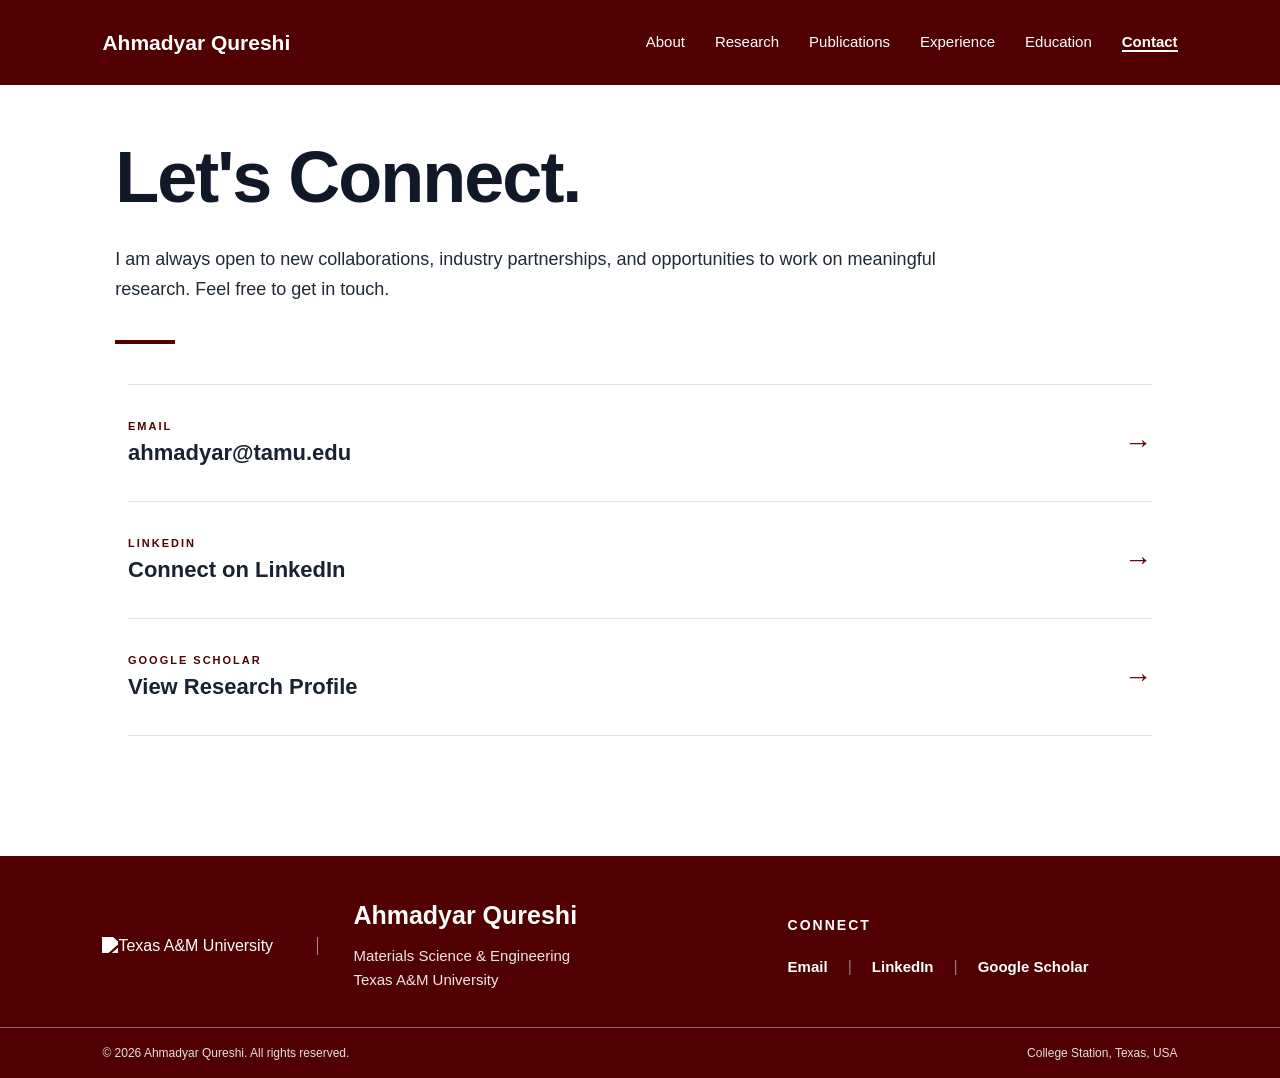
==== contact.html @ 93cbf37c "Initial portfolio website" ====
<!DOCTYPE html>
<html lang="en">

<head>
    <meta charset="UTF-8">
    <meta name="viewport" content="width=device-width, initial-scale=1.0">

    <title>Contact | Ahmadyar Qureshi</title>

    <link rel="stylesheet" href="style.css">
</head>

<body>

    <nav>
        <div class="logo">
            <a href="index.html">Ahmadyar Qureshi</a>
        </div>

        <div class="nav-links">
            <a href="index.html#about">About</a>
            <a href="research.html">Research</a>
            <a href="publications.html">Publications</a>
            <a href="experience.html">Experience</a>
            <a href="education.html">Education</a>
            <a href="contact.html" class="active">Contact</a>
        </div>
        <button class="menu-toggle" onclick="toggleMenu()" aria-label="Open navigation menu">
    ☰
</button>
    </nav>


<section class="page-header contact-header">
        

        <h1>Let's Connect.</h1>

        <p>
             I am always open to new collaborations, industry partnerships,
    and opportunities to work on meaningful research.
    Feel free to get in touch.
        </p>

    </section>
<!-- Contact -->
<section class="contact-section">

    <div class="contact-links">

        <a href="mailto:ahmadyar@tamu.edu" class="contact-item">
            <div>
                <span>EMAIL</span>
                <h2>ahmadyar@tamu.edu</h2>
            </div>
            <div class="contact-arrow">→</div>
        </a>

        <a href="https://www.linkedin.com/in/ahmadyar-qureshi/"
           target="_blank"
           rel="noopener noreferrer"
           class="contact-item">
            <div>
                <span>LINKEDIN</span>
                <h2>Connect on LinkedIn</h2>
            </div>
            <div class="contact-arrow">→</div>
        </a>

        <a href="https://scholar.google.com/citations?user=AeHmugYAAAAJ&hl=en"
           target="_blank"
           rel="noopener noreferrer"
           class="contact-item">
            <div>
                <span>GOOGLE SCHOLAR</span>
                <h2>View Research Profile</h2>
            </div>
            <div class="contact-arrow">→</div>
        </a>

    </div>

</section>
<!-- Footer -->
<footer class="footer">

    <div class="footer-main">

        <div class="footer-brand">

            <div class="footer-logo">
                <img src="images/tamu-logo.png" alt="Texas A&M University">
            </div>

            <div class="footer-brand-text">
                <h3>Ahmadyar Qureshi</h3>
                <p>Materials Science & Engineering</p>
                <p>Texas A&M University</p>
            </div>

        </div>

        <div class="footer-connect">

            <p class="footer-title">CONNECT</p>

            <div class="footer-links">

                <a href="mailto:ahmadyar@tamu.edu">
                    Email
                </a>

                <span>|</span>

                <a href="https://www.linkedin.com/in/ahmadyar-qureshi/"
                   target="_blank"
                   rel="noopener noreferrer">
                    LinkedIn
                </a>

                <span>|</span>

                <a href="https://scholar.google.com/citations?user=AeHmugYAAAAJ&hl=en"
                   target="_blank"
                   rel="noopener noreferrer">
                    Google Scholar
                </a>

            </div>

        </div>

    </div>

    <div class="footer-bottom">

        <p>© 2026 Ahmadyar Qureshi. All rights reserved.</p>

        <p>College Station, Texas, USA</p>

    </div>

</footer>

<script>
    function toggleMenu() {
        document.querySelector('.nav-links').classList.toggle('open');
    }
</script>
<button id="backToTop" aria-label="Back to top">↑</button>
<script>
const backToTop = document.getElementById("backToTop");

window.addEventListener("scroll", function () {
    if (window.scrollY > 400) {
        backToTop.classList.add("show");
    } else {
        backToTop.classList.remove("show");
    }
});

backToTop.addEventListener("click", function () {
    window.scrollTo({
        top: 0,
        behavior: "smooth"
    });
});
</script>
</body>
</html>
---- style.css ----
/* ---------- Basic Setup ---------- */

* {
    margin: 0;
    padding: 0;
    box-sizing: border-box;
}

html {
    scroll-behavior: smooth;
}

body {
    font-family: Arial, Helvetica, sans-serif;
    background: #f7f8fa;
    color: #182230;
}


/* ---------- Navigation ---------- */

nav {
    height: 85px;
    display: flex;
    align-items: center;
    justify-content: space-between;
    padding: 0 8%;
    background: #500000;
    color: white;
    border-bottom: 1px solid #e5e7eb;
}

.logo {
    font-size: 21px;
    font-weight: 700;
    color: #500000;
}

.nav-links {
    display: flex;
    gap: 30px;
}

.nav-links a {
    text-decoration: none;
    color: #374151;
    font-size: 15px;
    font-weight: 500;
    transition: 0.2s;
}

.nav-links a:hover {
    color: #500000;
}
.nav-links a.active {
    color: #500000;
    font-weight: 700;
}

/* ---------- Hero Section ---------- */

.hero {
    min-height: calc(100vh - 85px);
    display: flex;
    align-items: center;
    justify-content: space-between;
    padding: 70px 10%;
    gap: 80px;

    background:
        radial-gradient(
            circle at 78% 45%,
            rgba(80, 0, 0, 0.055) 0%,
            rgba(80, 0, 0, 0.02) 25%,
            transparent 52%
        ),
        #f6f7f9;
}
.hero-text {
    max-width: 650px;
    padding-left: 0;
}

.hero-text > * {
    margin-left: 0;
}
.intro {
    color: #500000;
    font-size: 14px;
    font-weight: 700;
    letter-spacing: 3px;
    margin-bottom: 15px;
}

.hero h1 {
    font-size: 72px;
    line-height: 0.95;
    letter-spacing: -3px;
    margin-bottom: 28px;
    color: #111827;
    transform: translateX(-6px);
}

.hero h2 {
    font-size: 22px;
    line-height: 1.4;
    font-weight: 600;
    margin-bottom: 20px;
}

.university {
    font-size: 18px;
    color: #500000;
    font-weight: 600;
    margin-bottom: 30px;
}

.fields {
    font-size: 15px;
    font-weight: 600;
    margin-bottom: 22px;
    color: #374151;
}

.description {
    max-width: 590px;
    font-size: 17px;
    line-height: 1.8;
    color: #1f2937;
}


/* ---------- Buttons ---------- */

.buttons {
    display: flex;
    gap: 15px;
    margin-top: 35px;
}

.buttons a {
    text-decoration: none;
    padding: 14px 24px;
    border-radius: 5px;
    font-size: 15px;
    font-weight: 600;
}

.primary-button {
    background: #500000;
    color: white;
    border: 2px solid #500000;
}

.primary-button:hover {
    background: #730000;
    border-color: #730000;
}

.secondary-button {
    color: #500000;
    border: 2px solid #500000;
}

.secondary-button:hover {
    background: #500000;
    color: white;
}


/* ---------- Profile Image ---------- */

.hero-image {
    flex-shrink: 0;
}

.hero-image img {
    width: 390px;
    height: 500px;
    object-fit: cover;
    object-position: center top;
    border-radius: 8px;
    box-shadow: 0 20px 50px rgba(0, 0, 0, 0.15);
}
/* ---------- About Section ---------- */

.about {
    background: white;
    padding: 55px 10%;
}
.about-statement {
    position: relative;
    padding-left: 28px;
}

.about-statement::before {
    content: "";
    position: absolute;
    left: 0;
    top: 6px;
    width: 4px;
    height: 120px;
    background: #500000;
}
.section-heading {
    max-width: 750px;
    margin-bottom: 35px;
}

.section-label {
    color: #500000;
    font-size: 13px;
    font-weight: 700;
    letter-spacing: 3px;
    margin-bottom: 15px;
}

.section-heading h2 {
    font-size: 38px;
    line-height: 1.2;
    color: #111827;
}

.about-content {
    display: grid;
    grid-template-columns: 1.5fr 1fr;
    gap: 100px;
}

.about-main p {
    font-size: 18px;
    line-height: 1.8;
    color: #1f2937;
    margin-bottom: 22px;
}

.about-details {
    border-left: 2px solid #e5e7eb;
    padding-left: 40px;
}

.detail {
    margin-bottom: 30px;
}

.detail span {
    display: block;
    color: #500000;
    font-size: 11px;
    font-weight: 700;
    letter-spacing: 2px;
    margin-bottom: 7px;
}

.detail p {
    font-size: 16px;
    font-weight: 600;
    color: #263244;
    
}
/* ===== INDUSTRIAL RESEARCH FEATURE ===== */

.industry-feature {
    min-height: 620px;
    background-image: url("images/industrial-research.jpeg");
    background-size: cover;
    background-position: center;
    position: relative;
    display: flex;
    align-items: center;
    justify-content: flex-end;
    padding: 70px 10%;
}

.industry-overlay {
    width: 52%;
    max-width: 700px;
    background: rgba(17, 24, 39, 0.86);
    padding: 55px 60px;
    color: white;
}

.industry-label {
    color: #ffffff;
    font-size: 12px;
    font-weight: 700;
    letter-spacing: 3px;
    margin-bottom: 18px;
}
.industry-overlay h2 {
    font-size: 25px;
    line-height: 1.25;
    margin-bottom: 30px;
    color: white;
}
.industry-overlay {
    width: 46%;
    max-width: 620px;
    background: rgba(17, 24, 39, 0.82);
    padding: 45px 50px;
    color: white;
}

.industry-description {
    font-size: 17px;
    line-height: 1.8;
    color: #f3f4f6;
}
/* ===== RESEARCH PAGE HERO ===== */

.research-hero {
    position: relative;
    min-height: 520px;
    overflow: hidden;
    background: #ffffff;
}

.research-hero-visual {
    position: absolute;
    inset: 0;
    z-index: 1;
}

.research-hero-visual img {
    width: 100%;
    height: 100%;
    object-fit: cover;
    object-position: center;
    display: block;
}

.research-hero-text {
    position: relative;
    z-index: 2;
    width: 42%;
    padding: 105px 0 80px 5%;
}

.research-hero-label {
    color: #500000;
    font-size: 12px;
    font-weight: 700;
    letter-spacing: 3px;
    margin-bottom: 16px;
}

.research-hero h1 {
    font-size: 58px;
    line-height: 1;
    color: #111827;
    margin-bottom: 24px;
}

.research-hero-text > p:last-child {
    max-width: 460px;
    font-size: 18px;
    line-height: 1.7;
    color: #1f2937;
}
/* ---------- Separate Page Header ---------- */

.logo a {
    text-decoration: none;
    color: #500000;
}

.page-header {
    padding: 120px 10% 80px;
    min-height: 420px;
    background: #f7f8fa;
}

.page-header h1 {
    font-size: 70px;
    color: #111827;
    margin: 10px 0 25px;
}

.page-header > p:last-child {
    max-width: 650px;
    font-size: 19px;
    line-height: 1.7;
    color: #5b6472;
}
/* ==================================================
   RESEARCH AREAS
================================================== */

.research-areas {
    padding: 65px 7% 35px;
    background: #ffffff;
}


/* Section Heading */

.research-areas-heading {
    margin-bottom: 34px;
}

.research-areas-heading h2 {
    font-size: 40px;
    line-height: 1.1;
    color: #111827;
    margin: 0;
}


/* ==================================================
   2 x 2 RESEARCH GRID
================================================== */

.research-focus-grid {
    display: grid;
    grid-template-columns: repeat(2, 1fr);

    border-top: 1px solid #d7dce2;
    border-bottom: 1px solid #d7dce2;
}


/* Individual Research Area */

.research-focus-card {
    position: relative;

    min-height: 330px;

    padding: 55px 65px 48px 0;

    display: flex;
    flex-direction: column;

    overflow: hidden;
}


/* Right Column */

.research-focus-card:nth-child(even) {
    padding-left: 65px;

    border-left: 1px solid #d7dce2;
}


/* Divider Between Top and Bottom Rows */

.research-focus-card:nth-child(1),
.research-focus-card:nth-child(2) {
    border-bottom: 1px solid #d7dce2;
}


/* ==================================================
   MAROON ACCENT
================================================== */

.research-focus-card::before {
    content: "";

    display: block;

    width: 60px;
    height: 4px;

    background: #500000;

    margin-bottom: 32px;
}


/* ==================================================
   LARGE BACKGROUND NUMBERS
================================================== */

.focus-number {
    position: absolute;

    top: 25px;
    right: 45px;

    font-size: 92px;
    line-height: 1;

    font-weight: 700;

    color: rgba(80, 0, 0, 0.055);

    pointer-events: none;
}


/* ==================================================
   RESEARCH AREA TITLES
================================================== */
.focus-description {
    position: relative;
    z-index: 1;
    max-width: 570px;

    font-size: 16px;
    line-height: 1.65;
    font-weight: 400;

    color: #1f2937;

    margin: 0 0 20px;
}
.research-focus-card h3 {
    position: relative;
    z-index: 1;

    max-width: 620px;

    font-size: 30px;
    line-height: 1.18;

    font-weight: 700;

    color: #182230;

    margin: 0 0 28px;
}


/* ==================================================
   TECHNICAL KEYWORDS
================================================== */

.focus-keywords {
    position: relative;
    z-index: 1;
    max-width: 650px;

    font-size: 15px;
    line-height: 1.8;
    font-weight: 600;

    color: #1f2937;

    margin-bottom: 28px;
}

.focus-keywords span {
    color: #500000;
    margin: 0 7px;
}

/* ==================================================
   EXPLORE RESEARCH LINK
================================================== */

.selected-work-link {
    position: relative;
    z-index: 1;

    display: inline-flex;
    align-items: center;

    width: fit-content;

    margin-top: auto;

    color: #500000;

    font-size: 13px;
    font-weight: 700;

    letter-spacing: 1.5px;
    text-transform: uppercase;

    text-decoration: none;

    transition:
        transform 0.2s ease,
        opacity 0.2s ease;
}

.selected-work-link:hover {
    transform: translateX(5px);
    opacity: 0.7;
}


/* Smooth Scroll */

html {
    scroll-behavior: smooth;
}


/* ==================================================
   RESEARCH AREAS RESPONSIVE
================================================== */

@media screen and (max-width: 900px) {

    .research-areas {
        padding: 55px 7%;
    }

    .research-areas-heading {
        margin-bottom: 28px;
    }

    .research-areas-heading h2 {
        font-size: 34px;
    }

    .research-focus-grid {
        grid-template-columns: 1fr;
    }

    .research-focus-card,
    .research-focus-card:nth-child(even) {
        min-height: 240px;

        padding: 38px 25px 34px 0;

        border-left: none;
        border-bottom: 1px solid #d7dce2;
    }

    .research-focus-card:last-child {
        border-bottom: none;
    }

    .research-focus-card::before {
        width: 48px;
        margin-bottom: 25px;
    }

    .focus-number {
        top: 22px;
        right: 10px;

        font-size: 70px;
    }

    .research-focus-card h3 {
        max-width: 80%;

        font-size: 24px;

        margin-bottom: 20px;
    }

    .focus-keywords {
        font-size: 13px;
        margin-bottom: 25px;
    }
}
/* Research Expertise */

.research-expertise {
    display: flex;
    flex-wrap: wrap;
    align-items: center;
    gap: 7px;
    font-size: 14px;
    line-height: 1.8;
    font-weight: 600;
    color: #263244;
}

.research-expertise span {
    color: #500000;
    font-weight: 400;
}
/* ---------- Selected Projects ---------- */

.projects {
    padding: 75px 7%;
    background: #ffffff;
}

/* Section heading */

.projects-heading {
    max-width: 720px;
    margin-bottom: 45px;
}

.projects-heading h2 {
    font-size: 40px;
    line-height: 1.15;
    color: #111827;
    margin: 10px 0 15px;
}

.projects-heading > p:last-child {
    max-width: 650px;
    font-size: 16px;
    line-height: 1.65;
    color: #5b6472;
}


/* Individual project */

.project {
    display: grid;
    grid-template-columns: 1.2fr 0.8fr;
    gap: 55px;
    align-items: center;

    padding: 45px 0;

    border-top: 1px solid #dfe3e8;

    scroll-margin-top: 110px;
}

.project:last-child {
    border-bottom: 1px solid #dfe3e8;
}


/* Alternate image/text position */

.project.reverse {
    grid-template-columns: 0.8fr 1.2fr;
}

.project.reverse .project-visual {
    order: 2;
}

.project.reverse .project-info {
    order: 1;
}


/* Project images */

.project-visual {
    width: 100%;
    min-height: 390px;

    background: #ffffff;

    display: flex;
    justify-content: center;
    align-items: center;

    overflow: hidden;
}

.project-visual img {
    width: 100%;
    height: 390px;

    object-fit: contain;

    display: block;
}


/* Project information */

.project-info {
    max-width: 540px;
}

.project-number {
    color: #500000;

    font-size: 12px;
    font-weight: 700;

    letter-spacing: 2.5px;

    margin-bottom: 12px;
}

.project-info h3 {
    font-size: 29px;
    line-height: 1.2;

    color: #182230;

    margin-bottom: 16px;
}

.project-info > p:not(.project-number) {
    font-size: 16px;
    line-height: 1.7;

    color: #5b6472;

    margin-bottom: 20px;
}


/* Technical keywords */

.project-tech {
    font-size: 13px;
    font-weight: 600;

    line-height: 1.9;

    color: #263244;
}

.project-tech span {
    color: #500000;

    margin: 0 5px;
}

/* ---------- Research Focus ---------- */

.research-areas {
    padding: 70px 7% 75px;
    background: #ffffff;
}

.research-areas-heading {
    max-width: 760px;
    margin-bottom: 42px;
}

.research-areas-heading .section-label {
    color: #500000;
    font-size: 12px;
    font-weight: 700;
    letter-spacing: 3px;
    margin-bottom: 14px;
}

.research-areas-heading h2 {
    font-size: 40px;
    line-height: 1.15;
    color: #111827;
    margin-bottom: 14px;
}

.research-areas-heading > p:last-child {
    font-size: 16px;
    line-height: 1.65;
    color: #5b6472;
    max-width: 700px;
}


/* Four research areas */

.research-focus-grid {
    display: grid;
    grid-template-columns: repeat(2, 1fr);
    border-top: 1px solid #dfe3e8;
    border-left: 1px solid #dfe3e8;
}


/* Individual area */

.research-focus-card {
    position: relative;

    min-height: 275px;
    padding: 34px 38px 32px;

    border-right: 1px solid #dfe3e8;
    border-bottom: 1px solid #dfe3e8;

    display: flex;
    flex-direction: column;

    transition: background 0.25s ease;
}

.research-focus-card:hover {
    background: #f8f8f8;
}


/* Area number */

.focus-number {
    display: block;

    color: #500000;

    font-size: 12px;
    font-weight: 700;
    letter-spacing: 2px;

    margin-bottom: 18px;
}


/* Area title */

.research-focus-card h3 {
    font-size: 25px;
    line-height: 1.2;

    color: #182230;

    margin-bottom: 13px;
}


/* Area description */

.research-focus-card > p {
    max-width: 560px;

    font-size: 15px;
    line-height: 1.65;

    color: #5b6472;

    margin-bottom: 18px;
}


/* Technical keywords */

.focus-keywords {
    font-size: 12px;
    font-weight: 600;
    line-height: 1.7;

    color: #263244;

    margin-bottom: 25px;
}

.focus-keywords span {
    color: #500000;
    margin: 0 4px;
}


/* Selected work link */

.selected-work-link {
    display: inline-flex;
    align-items: center;

    width: fit-content;

    margin-top: auto;

    color: #500000;

    font-size: 12px;
    font-weight: 700;
    letter-spacing: 1.4px;
    text-transform: uppercase;

    text-decoration: none;

    border-bottom: 1px solid #500000;

    padding-bottom: 4px;

    transition: gap 0.2s ease, opacity 0.2s ease;
}

.selected-work-link:hover {
    opacity: 0.7;
}


/* Smooth project jump */

html {
    scroll-behavior: smooth;
}


/* ---------- Research Focus Responsive ---------- */

@media screen and (max-width: 900px) {

    .research-areas {
        padding: 55px 7% 60px;
    }

    .research-areas-heading {
        margin-bottom: 32px;
    }

    .research-areas-heading h2 {
        font-size: 34px;
    }

    .research-focus-grid {
        grid-template-columns: 1fr;
    }

    .research-focus-card {
        min-height: auto;
        padding: 30px;
    }

    .research-focus-card h3 {
        font-size: 23px;
    }
}
/* ---------- Selected Projects Responsive ---------- */

@media screen and (max-width: 900px) {

    .projects {
        padding: 60px 7%;
    }

    .projects-heading {
        margin-bottom: 35px;
    }

    .project,
    .project.reverse {
        grid-template-columns: 1fr;
        gap: 28px;

        padding: 40px 0;
    }

    .project.reverse .project-visual,
    .project.reverse .project-info {
        order: initial;
    }

    .project-visual {
        min-height: auto;
    }

    .project-visual img {
        height: auto;
        max-height: 430px;
    }

    .project-info {
        max-width: none;
    }

    .project-info h3 {
        font-size: 26px;
    }
}
/* ---------- Publications ---------- */

.publication-section {
    padding: 40px 10% 120px;
    background: white;
}

.pub-number {
    color: #500000;
    font-size: 14px;
    font-weight: 700;
    letter-spacing: 1px;
    transform: translateY(6px);
}

.publication {
    display: grid;
    grid-template-columns: 100px 1fr;
    gap: 30px;
    align-items: start;
    padding: 38px 0;
    border-bottom: 1px solid #e1e4e8;
}


.pub-content {
    max-width: 900px;
}

.pub-type {
    color: #500000;
    font-size: 11px;
    font-weight: 700;
    letter-spacing: 1.8px;
    margin-bottom: 10px;
}

.pub-content h2 {
    font-size: 22px;
    line-height: 1.4;
    color: #182230;
    margin-bottom: 12px;
}

.pub-authors {
    color: #667085;
    font-size: 14px;
    line-height: 1.7;
    margin-bottom: 15px;
}

.pub-authors strong {
    color: #500000;
}

.pub-content a {
    color: #500000;
    text-decoration: none;
    font-size: 13px;
    font-weight: 700;
}

.pub-content a:hover {
    text-decoration: underline;
}
/* ---------- Experience ---------- */

.experience-section {
    padding: 40px 10% 120px;
    background: white;
}

.experience-item {
    display: grid;
    grid-template-columns: 220px 1fr;
    gap: 65px;
    padding: 55px 0;
    border-top: 1px solid #dfe3e8;
}

.experience-item:last-child {
    border-bottom: 1px solid #dfe3e8;
}

.experience-date span {
    color: #500000;
    font-size: 12px;
    font-weight: 700;
    letter-spacing: 1.5px;
}

.experience-content {
    max-width: 850px;
}

.experience-content h2 {
    font-size: 27px;
    color: #182230;
    margin-bottom: 7px;
}

.experience-content h3 {
    font-size: 17px;
    color: #500000;
    margin-bottom: 5px;
}

.experience-location {
    font-size: 14px !important;
    color: #8a919c !important;
    margin-bottom: 20px !important;
}

.experience-content > p {
    font-size: 16px;
    line-height: 1.8;
    color: #5b6472;
    margin-bottom: 22px;
}

.experience-skills {
    font-size: 13px;
    font-weight: 600;
    line-height: 1.9;
    color: #263244;
}

.experience-skills span {
    color: #500000;
    margin: 0 5px;
}
/* ---------- Mobile ---------- */
/* ---------- Education ---------- */

.education-section {
    padding: 40px 10% 120px;
    background: white;
}

.education-item {
    display: grid;
    grid-template-columns: 220px 1fr;
    gap: 65px;
    padding: 55px 0;
    border-top: 1px solid #dfe3e8;
}

.education-item:last-child {
    border-bottom: 1px solid #dfe3e8;
}

.education-date span {
    color: #500000;
    font-size: 12px;
    font-weight: 700;
    letter-spacing: 1.5px;
}

.education-content {
    max-width: 850px;
}

.education-content h2 {
    font-size: 27px;
    color: #182230;
    margin-bottom: 7px;
}

.education-content h3 {
    font-size: 17px;
    color: #500000;
    margin-bottom: 5px;
}

.education-location {
    font-size: 14px !important;
    color: #8a919c !important;
    margin-bottom: 20px !important;
}

.education-content > p {
    font-size: 16px;
    line-height: 1.8;
    color: #5b6472;
    margin-bottom: 22px;
}

.education-highlight,
.education-achievements {
    font-size: 13px;
    font-weight: 700;
    color: #263244;
}

.education-achievements span {
    color: #500000;
    margin: 0 7px;
}
/* ---------- Contact ---------- */

.contact-section {
    padding: 40px 10% 120px;
    background: white;
}

.contact-intro {
    max-width: 720px;
    margin-bottom: 60px;
}

.contact-intro p {
    font-size: 18px;
    line-height: 1.8;
    color: #5b6472;
}

.contact-links {
    border-top: 1px solid #dfe3e8;
}

.contact-item {
    display: flex;
    align-items: center;
    justify-content: space-between;
    padding: 35px 0;
    border-bottom: 1px solid #dfe3e8;
    text-decoration: none;
    transition: 0.2s;
}

.contact-item span {
    display: block;
    color: #500000;
    font-size: 11px;
    font-weight: 700;
    letter-spacing: 2px;
    margin-bottom: 8px;
}

.contact-item h2 {
    color: #182230;
    font-size: 22px;
    font-weight: 600;
}

.contact-arrow {
    color: #500000;
    font-size: 28px;
    transition: 0.2s;
}

.contact-item:hover h2 {
    color: #500000;
}

.contact-item:hover .contact-arrow {
    transform: translateX(7px);
}
/* ---------- Footer ---------- */

.footer {
    background: rgb(80, 0, 0);
    color: white;
    padding: 40px 8% 25px;
}

.footer-main {
    display: flex;
    justify-content: space-between;
    align-items: center;
    gap: 70px;
    padding-bottom: 35px;
}

.footer-brand {
    display: flex;
    align-items: center;
    gap: 35px;
}

.footer-logo {
    padding-right: 35px;
    border-right: 1px solid rgba(255, 255, 255, 0.55);
}

.footer-logo img {
    width: 180px;
    height: auto;
    display: block;
    filter: brightness(0) invert(1);
}

.footer-brand-text h3 {
    font-size: 25px;
    margin-bottom: 14px;
    color: white;
}

.footer-brand-text p {
    font-size: 15px;
    line-height: 1.6;
    color: #f0e7e7;
}

.footer-connect {
    min-width: 390px;
}

.footer-title {
    font-size: 14px;
    font-weight: 700;
    letter-spacing: 2px;
    margin-bottom: 25px;
    color: white;
}

.footer-links {
    display: flex;
    align-items: center;
    gap: 20px;
    margin: 0;
}

.footer-links a {
    color: white;
    text-decoration: none;
    font-size: 15px;
    font-weight: 600;
    transition: 0.2s;
}

.footer-links a:hover {
    opacity: 0.7;
}

.footer-links span {
    color: rgba(255, 255, 255, 0.45);
}

.footer-bottom {
    display: flex;
    justify-content: space-between;
    align-items: center;
    padding-top: 25px;
    margin: 0;
    border-top: 1px solid rgba(255, 255, 255, 0.4);
}

.footer-bottom p {
    color: #e7dede;
    font-size: 12px;
}
/* ---------- Technical Expertise ---------- */

.technical-expertise {
    padding: 90px 10% 100px;
    background: #f7f8fa;
}

.expertise-heading {
    margin-bottom: 50px;
}

.expertise-heading h2 {
    font-size: 34px;
    color: #182230;
}

.expertise-grid {
    display: grid;
    grid-template-columns: repeat(3, 1fr);
    gap: 55px;
}

.expertise-column {
    border-top: 2px solid #500000;
    padding-top: 25px;
}

.expertise-column h3 {
    font-size: 18px;
    color: #182230;
    margin-bottom: 18px;
}

.expertise-column p {
    font-size: 14px;
    line-height: 2;
    font-weight: 600;
    color: #5b6472;
}

.expertise-column span {
    color: #500000;
    margin: 0 4px;
}
/* ---------- Mobile Navigation ---------- */

.menu-toggle {
    display: none;
    background: none;
    border: none;
    color: #500000;
    font-size: 28px;
    cursor: pointer;
}
@media (max-width: 1100px) {
    .technical-expertise {
    padding: 65px 7%;


.expertise-grid {
    grid-template-columns: 1fr;
    gap: 40px;
}

.expertise-heading h2 {
    font-size: 28px;
}
.footer {
    padding: 50px 7% 25px;
}
    
.footer-main {
    flex-direction: column;
    align-items: flex-start;
    gap: 45px;
    padding-bottom: 40px;
}

.footer-brand {
    align-items: center;
}

.footer-logo img {
    width: 85px;
}

.footer-connect {
    min-width: 0;
}

.footer-links {
    flex-wrap: wrap;
    gap: 14px;
}

.footer-bottom {
    flex-direction: column;
    align-items: flex-start;
    gap: 10px;
}

    .contact-section {
    padding: 30px 7% 75px;
}

.contact-intro {
    margin-bottom: 40px;
}

.contact-item {
    padding: 28px 0;
}

.contact-item h2 {
    font-size: 18px;
}
    .education-section {
    padding: 30px 7% 75px;
}

.education-item {
    grid-template-columns: 1fr;
    gap: 15px;
    padding: 40px 0;
}

.education-content h2 {
    font-size: 24px;
}
    .experience-section {
    padding: 30px 7% 75px;
}

.experience-item {
    grid-template-columns: 1fr;
    gap: 15px;
    padding: 40px 0;
}

.experience-content h2 {
    font-size: 24px;
}
    .projects {
    padding: 75px 7%;
}

.project {
    grid-template-columns: 1fr;
    gap: 35px;
}

.project.reverse .project-visual,
.project.reverse .project-info {
    order: initial;
}

.project-visual {
    height: 280px;
}

.projects-heading h2 {
    font-size: 34px;
}
.research-areas {
    padding: 20px 7% 75px;
}

.research-area {
    grid-template-columns: 1fr;
    gap: 15px;
}

.research-content h2 {
    font-size: 26px;
}

.page-header h1 {
    font-size: 50px;
}
    nav {
        padding: 0 5%;
    }

    .nav-links {
    display: none;
    position: absolute;
    top: 85px;
    left: 0;
    width: 100%;
    background: white;
    flex-direction: column;
    gap: 0;
    padding: 15px 7% 25px;
    border-bottom: 1px solid #e5e7eb;
    z-index: 1000;
}

.nav-links.open {
    display: flex;
}

.nav-links a {
    padding: 14px 0;
    border-bottom: 1px solid #eeeeee;
}

.menu-toggle {
    display: block;
}

    .hero {
        flex-direction: column-reverse;
        padding: 50px 7%;
        text-align: center;
        gap: 45px;
    }

    .hero h1 {
        font-size: 55px;
    }

    .hero-image img {
        width: 280px;
        height: 360px;
    }

    .buttons {
        justify-content: center;
    }
    .about {
    padding: 75px 7%;
}

.section-heading h2 {
    font-size: 34px;
}

.about-content {
    grid-template-columns: 1fr;
    gap: 45px;
}

.about-details {
    border-left: none;
    border-top: 2px solid #e5e7eb;
    padding-left: 0;
    padding-top: 30px;
}
}
}
/* ===== MOBILE NAV FIX ===== */

@media screen and (max-width: 1200px) {

    nav {
        padding: 0 7%;
        position: relative;
    }

    .nav-links {
        display: none !important;
        position: absolute;
        top: 85px;
        left: 0;
        width: 100%;
        background: white;
        flex-direction: column;
        gap: 0;
        padding: 15px 7% 25px;
        border-bottom: 1px solid #e5e7eb;
        z-index: 1000;
    }

    .nav-links.open {
        display: flex !important;
    }

    .nav-links a {
        padding: 14px 0;
        border-bottom: 1px solid #eeeeee;
    }

    .menu-toggle {
        display: block !important;
        background: none;
        border: none;
        color: #500000;
        font-size: 30px;
        cursor: pointer;
        margin-left: auto;
    }
}
/* FINAL RESEARCH AREA TEXT OVERRIDE */

.research-focus-card .focus-description {
    color: #1f2937 !important;
    font-size: 17px !important;
    line-height: 1.65;
}

.research-focus-card .focus-keywords {
    color: #1f2937 !important;
    font-size: 16px !important;
    font-weight: 600;
}

.research-focus-card .focus-keywords span {
    color: #500000 !important;
}
/* FINAL SELECTED RESEARCH PROJECT STYLING */

/* Project description */
.project-info > p:not(.project-number) {
    font-size: 17px !important;
    line-height: 1.65;
    color: #1f2937 !important;
    margin-bottom: 20px;
}

/* Project technical terms */
.project-tech {
    font-size: 16px !important;
    line-height: 1.8;
    font-weight: 600;
    color: #1f2937 !important;
}

.project-tech span {
    color: #500000 !important;
    margin: 0 7px;
}

/* Remove white space around project images */
.project-visual {
    width: 100%;
    min-height: 0 !important;
    background: transparent !important;
    display: block !important;
    overflow: hidden;
}

.project-visual img {
    width: 100%;
    height: auto !important;
    max-height: none !important;
    object-fit: unset !important;
    display: block;
}
/* =========================================
   RESEARCH IMAGE LIGHTBOX
========================================= */

.project-visual img {
    cursor: zoom-in;
}

.image-lightbox {
    position: fixed;
    inset: 0;
    z-index: 9999;

    display: none;
    align-items: center;
    justify-content: center;

    padding: 45px;

    background: rgba(0, 0, 0, 0.82);
}

.image-lightbox.open {
    display: flex;
}

.image-lightbox img {
    max-width: 92vw;
    max-height: 90vh;

    width: auto;
    height: auto;

    object-fit: contain;

    background: white;

    box-shadow: 0 15px 50px rgba(0, 0, 0, 0.35);

    cursor: default;
}

.lightbox-close {
    position: fixed;
    top: 22px;
    right: 32px;

    border: none;
    background: none;

    color: white;
    font-size: 46px;
    line-height: 1;

    cursor: pointer;
    z-index: 10000;
}
.project-tech .tech-item {
    color: #1f2937 !important;
    margin: 0 !important;
    white-space: nowrap;
}

.project-tech .tech-item:not(.last) {
    margin-right: 7px !important;
}

.project-tech .tech-item:not(.last)::first-letter {
    color: inherit;
}
.project-tech .tech-item {
    display: inline-block;
    color: #1f2937 !important;
    margin: 0 7px 0 0 !important;
    white-space: nowrap;
}

.project-tech .tech-item b {
    color: #500000;
    margin-left: 7px;
}
/* Tighten transition into Selected Research */

.projects {
    padding-top: 45px !important;
}

.projects-heading {
    margin-bottom: 20px !important;
}

.projects-heading h2 {
    margin-bottom: 0 !important;
}
/* Reduce gap before Selected Research */

.research-areas {
    padding-bottom: 15px !important;
}

.projects {
    padding-top: 25px !important;
}

.projects-heading {
    margin-bottom: 20px !important;
}
/* Affiliation link */

.affiliation-link {
    color: #263244;
    text-decoration: none;
    transition: color 0.2s ease;
}

.affiliation-link:hover {
    color: #500000;
    text-decoration: underline;
}
/* Maroon navigation header */

nav {
    background: #500000;
    border-bottom: none;
}

.logo,
.logo a {
    color: #ffffff !important;
}

.nav-links a {
    color: #ffffff;
}

.nav-links a:hover {
    color: #ffffff;
    opacity: 0.75;
}

.nav-links a.active {
    color: #ffffff;
    font-weight: 700;
    border-bottom: 2px solid #ffffff;
}
/* Publication summary spacing */

.pub-summary-label {
    color: #500000;
    font-size: 12px;
    font-weight: 700;
    letter-spacing: 1px;
    margin-top: 22px;
    margin-bottom: 10px;
}

.pub-summary {
    line-height: 1.6;
    margin-top: 0 !important;
    margin-bottom: 18px;
}
/* Compact Publications Header */
.publications-page .page-header {
    min-height: 0 !important;
    padding-top: 30px !important;
    padding-bottom: 10px !important;
}
/* Publications decorative background images */

.publications-page {
    position: relative;
    overflow-x: hidden;
}

.pub-backgrounds {
    position: absolute;
    top: 0;
    left: 0;
    width: 100%;
    height: 100%;
    pointer-events: none;
    overflow: hidden;
    z-index: 0;
}

.pub-bg {
    position: absolute;
    object-fit: contain;
    opacity: 0.055;
    filter: grayscale(35%);
}

/* Hydrogen pipeline */
.bg-1 {
    width: 650px;
    top: 180px;
    right: -120px;
}

/* Molecules */
.bg-2 {
    width: 520px;
    top: 1250px;
    left: -130px;
}

/* Electrochemical cell */
.bg-3 {
    width: 380px;
    top: 2450px;
    right: -60px;
}

/* Polymer structure */
.bg-4 {
    width: 570px;
    top: 3650px;
    left: -130px;
}

/* Autoclave */
.bg-5 {
    width: 390px;
    top: 4900px;
    right: -60px;
}

/* Keep website content above background images */
.publications-page nav,
.publications-page .page-header,
.publications-page .publication-section,
.publications-page footer {
    position: relative;
    z-index: 1;
}
.publications-page {
    background: #f7f8fa;
}

.publications-page .page-header,
.publications-page .publication-section {
    background: transparent !important;
}
.pub-bg {
    opacity: 0.15 !important;

    -webkit-mask-image: radial-gradient(
        ellipse at center,
        black 35%,
        rgba(0,0,0,0.7) 55%,
        transparent 78%
    );

    mask-image: radial-gradient(
        ellipse at center,
        black 35%,
        rgba(0,0,0,0.7) 55%,
        transparent 78%
    );
}
/* Compact Experience Header */
.experience-header {
    min-height: 0 !important;
    padding-top: 30px !important;
    padding-bottom: 7.5px !important;
}

.experience-header h1 {
    margin: 0 !important;
}
/* Experience Layout */

.experience-item {
    display: grid !important;
    grid-template-columns: 0.8fr 1.4fr !important;
    gap: 80px !important;
    padding: 55px 0 !important;
    border-top: 1px solid #d7dce2;
    align-items: start;
}

.experience-meta .experience-date {
    color: #500000 !important;
    font-size: 13px !important;
    font-weight: 700;
    letter-spacing: 1.2px;
    margin: 0 0 18px;
}

.experience-meta h2 {
    color: #182230 !important;
    font-size: 27px !important;
    line-height: 1.2;
    margin: 0 0 10px;
}

.experience-meta h3 {
    color: #1f2937 !important;
    font-size: 17px !important;
    line-height: 1.45;
    font-weight: 600;
    margin: 0 0 7px;
}

.experience-meta .experience-location {
    color: #667085 !important;
    font-size: 15px !important;
    margin: 0;
}

.experience-details > p {
    color: #1f2937 !important;
    font-size: 17px !important;
    line-height: 1.65;
    margin: 0 0 22px;
}

.experience-details .experience-skills {
    color: #1f2937 !important;
    font-size: 16px !important;
    line-height: 1.8;
    font-weight: 600;
}

.experience-details .experience-skills span {
    color: #500000 !important;
    margin: 0 7px;
}
.experience-skills {
    margin-left: 0 !important;
    padding-left: 0 !important;
}

.experience-skills .skill-item {
    display: inline-block;
    white-space: nowrap;
    color: #1f2937 !important;
    margin: 0 7px 0 0 !important;
    padding: 0 !important;
}

.experience-skills .skill-item b {
    color: #500000;
    margin-left: 7px;
}
.experience-header {
    background: #ffffff !important;
}
.publications-page .page-header::after {
    content: "";
    display: block;
    height: 1px;
    background: #d7dce2;
    width: 100%;
    margin-top: 35px;
}
.experience-section {
    padding-bottom: 45px !important;
}

.technical-expertise {
    padding-top: 25px !important;
}

.expertise-heading {
    margin-top: 0 !important;
    margin-bottom: 40px !important;
}
.experience-section,
.technical-expertise {
    background: #ffffff !important;
}
/* Technical Capabilities text colors */
.technical-expertise .expertise-column h3 {
    color: #182230 !important;
}

.technical-expertise .expertise-column p {
    color: #1f2937 !important;
}
/* =========================================
   EDUCATION PAGE
   ========================================= */

/* Compact white Education header */
.education-header {
    min-height: 0 !important;
    padding-top: 45px !important;
    padding-bottom: 25px !important;
    background: #ffffff !important;
}

.education-header h1 {
    margin: 0 !important;
}


/* Education section */
.education-section {
    background: #ffffff !important;
    padding-top: 30px !important;
    padding-bottom: 60px !important;
}


/* Individual education entry */
.education-item {
    display: grid !important;
    grid-template-columns: 0.8fr 1.4fr !important;
    gap: 80px !important;
    align-items: start;

    padding: 55px 0 !important;

    border-top: none !important;
    border-bottom: 1px solid #d7dce2 !important;
}


/* Date */
.education-meta .education-date {
    color: #500000 !important;
    font-size: 13px !important;
    font-weight: 700;
    letter-spacing: 1.2px;
    margin: 0 0 18px;
}


/* Degree */
.education-meta h2 {
    color: #182230 !important;
    font-size: 27px !important;
    line-height: 1.2;
    margin: 0 0 10px;
}


/* University */
.education-meta h3 {
    color: #1f2937 !important;
    font-size: 17px !important;
    line-height: 1.45;
    font-weight: 600;
    margin: 0 0 7px;
}


/* Location */
.education-meta .education-location {
    color: #1f2937 !important;
    font-size: 15px !important;
    margin: 0;
}


/* Research / academic information */
.education-details > p {
    color: #1f2937 !important;
    font-size: 17px !important;
    line-height: 1.65;
    margin: 0 0 22px;
}


/* GPA and awards */
.education-achievements {
    color: #1f2937 !important;
    font-size: 16px !important;
    line-height: 1.8;
    font-weight: 600;
}

.education-achievements span {
    color: #500000 !important;
    margin: 0 7px;
}
.education-header::after {
    content: "";
    display: block;
    height: 1px;
    background: #d7dce2;
    margin-top: 35px;
    width: 100%;
}
/* Tighter Education spacing */

/* Less space after Education divider */
.education-section {
    padding-top: 6px !important;
}

/* Make each degree section shorter */
.education-item {
    padding-top: 35px !important;
    padding-bottom: 35px !important;
}
/* Consistent page titles */
.experience-header h1,
.education-header h1,
.publications-page .page-header h1 {
    font-family: inherit !important;
    font-size: 72px !important;
    font-weight: 700 !important;
    line-height: 1.05 !important;
    letter-spacing: -2px !important;
    color: #111827 !important;
}
/* Experience page — consistent dark text */
.experience-meta h2,
.experience-meta h3,
.experience-meta .experience-location,
.experience-details p,
.experience-skills {
    color: #1f2937 !important;
}
/* Compact footer - final override */
.footer {
    padding: 0 !important;
}

.footer-main {
    padding: 45px 8% 35px !important;
    min-height: 0 !important;
}

.footer-bottom {
    padding: 18px 8% !important;
    margin: 0 !important;
}

.footer-brand,
.footer-connect {
    margin-top: 0 !important;
    margin-bottom: 0 !important;
}
/* Academic Milestones */

.academic-milestones {
    background: #ffffff;
    padding: 45px 7% 65px;
}

.academic-milestones h2 {
    font-size: 38px;
    line-height: 1.2;
    color: #182230;
    margin: 0 0 30px;
}

.milestone-strip {
    display: grid;
    grid-template-columns: repeat(3, 1fr);
    gap: 18px;
}

.milestone-photo {
    height: 280px;
    overflow: hidden;
}

.milestone-photo img {
    width: 100%;
    height: 100%;
    object-fit: cover;
    display: block;
    transition: transform 0.3s ease;
}

.milestone-photo:hover img {
    transform: scale(1.025);
}
/* Tighten Academic Milestones spacing */
.academic-milestones {
    padding-top: 5px !important;
}

.academic-milestones h2 {
    margin-top: 0 !important;
    margin-bottom: 28px !important;
}
/* Academic milestone captions */
.milestone-photo {
    height: auto !important;
    overflow: visible !important;
}

.milestone-photo img {
    width: 100%;
    height: 280px !important;
    object-fit: cover;
}

.milestone-photo p {
    margin: 12px 0 0;
    font-size: 15px;
    font-weight: 600;
    color: #1f2937;
    line-height: 1.4;
}

.milestone-photo p span {
    color: #500000;
    margin: 0 6px;
}
/* ==================================================
   HIGHLIGHTS SLIDESHOW
================================================== */

.highlights {
    background: #fff;
    padding: 35px 7% 70px;
}

.highlights > h2 {
    font-size: 38px;
    line-height: 1.2;
    color: #182230;
    margin: 0 0 30px;
}

.highlight-slider {
    display: grid;
    grid-template-columns: 1.15fr 0.85fr;
    min-height: 430px;
    border-top: 1px solid #d7dce2;
    border-bottom: 1px solid #d7dce2;
}

/* IMAGE */

.highlight-image {
    height: 430px;
    overflow: hidden;
    background: #f3f4f6;
}

.highlight-image img {
    width: 100%;
    height: 100%;
    display: block;
    object-fit: cover;
    object-position: center;
    transition: opacity 0.35s ease;
}

/* RIGHT SIDE */

.highlight-content {
    min-width: 0;
    padding: 60px 55px 40px;
    border-left: 1px solid #d7dce2;

    display: flex;
    flex-direction: column;
    justify-content: space-between;
}

.highlight-text {
    max-width: 500px;
}

.highlight-content h3 {
    font-size: 31px;
    line-height: 1.25;
    color: #182230;
    margin: 0 0 18px;
}

.highlight-content p {
    font-size: 16px;
    line-height: 1.6;
    font-weight: 600;
    color: #1f2937;
    margin: 0;
}

.highlight-content p span {
    color: #500000;
    margin: 0 7px;
}

/* NAVIGATION */

.highlight-navigation {
    display: flex;
    align-items: center;
    gap: 16px;
    padding-top: 35px;
}

.highlight-navigation button {
    width: 42px;
    height: 42px;
    border: 1px solid #500000;
    background: transparent;
    color: #500000;
    font-size: 20px;
    cursor: pointer;
    transition: 0.2s ease;
}

.highlight-navigation button:hover {
    background: #500000;
    color: #fff;
}

#highlightCounter {
    font-size: 12px;
    font-weight: 700;
    letter-spacing: 1.5px;
    color: #6b7280;
    white-space: nowrap;
}

/* DOTS */

.highlight-dots {
    display: flex;
    align-items: center;
    gap: 7px;
    flex: 1;
}

.highlight-dot {
    width: 7px;
    height: 7px;
    padding: 0;
    border: none !important;
    border-radius: 50%;
    background: #c7cbd1 !important;
    cursor: pointer;
}

.highlight-dot.active {
    background: #500000 !important;
}

/* MOBILE */

@media screen and (max-width: 850px) {

    .highlights {
        padding: 30px 7% 50px;
    }

    .highlight-slider {
        grid-template-columns: 1fr;
    }

    .highlight-image {
        height: 350px;
    }

    .highlight-content {
        min-height: 260px;
        padding: 35px 30px 30px;
        border-left: none;
        border-top: 1px solid #d7dce2;
    }

    .highlight-content h3 {
        font-size: 26px;
    }
}
/* Keep highlight photos properly framed */
.highlight-image img {
    object-position: center top !important;
}
/* Larger Highlights slideshow */
.highlight-slider {
    min-height: 600px !important;
}

.highlight-image {
    height: 600px !important;
}

.highlight-image img {
    width: 100% !important;
    height: 100% !important;
    object-fit: cover !important;
    object-position: center 25% !important;
}

.highlight-content {
    min-height: 600px !important;
}
/* FINAL Highlights spacing + information */

.highlights {
    padding-top: 10px !important;
}

.highlights > h2 {
    margin-top: 0 !important;
    margin-bottom: 30px !important;
}

.highlight-content {
    justify-content: center !important;
    padding: 50px 55px !important;
}

.highlight-content h3 {
    margin-bottom: 18px !important;
}

#highlightDescription {
    max-width: 520px;
    font-size: 17px !important;
    line-height: 1.65 !important;
    font-weight: 400 !important;
    color: #374151 !important;
    margin: 0 0 35px !important;
}

.highlight-details {
    display: grid;
    grid-template-columns: 1fr 1fr;
    gap: 24px 35px;
    padding-top: 25px;
    border-top: 1px solid #d7dce2;
}

.highlight-details span {
    display: block;
    color: #500000;
    font-size: 11px;
    font-weight: 700;
    letter-spacing: 1.7px;
    margin-bottom: 6px;
}

.highlight-details p {
    margin: 0 !important;
    color: #1f2937 !important;
    font-size: 15px !important;
    line-height: 1.45 !important;
    font-weight: 600 !important;
}
/* FINAL Highlights text styling */

.highlight-content {
    justify-content: center !important;
}

.highlight-text {
    max-width: 560px !important;
}

.highlight-content h3 {
    font-size: 38px !important;
    line-height: 1.2 !important;
    font-weight: 700 !important;
    color: #182230 !important;
    margin: 0 0 25px !important;
}

#highlightAffiliation {
    font-size: 21px !important;
    line-height: 1.4 !important;
    font-weight: 700 !important;
    color: #182230 !important;
    margin: 0 0 10px !important;
}

#highlightMeta {
    font-size: 18px !important;
    line-height: 1.5 !important;
    font-weight: 400 !important;
    color: #182230 !important;
    margin: 0 !important;
}
/* Highlight slideshow arrows */

.highlight-image {
    position: relative;
}

.highlight-arrow {
    position: absolute;
    top: 50%;
    transform: translateY(-50%);
    width: 46px;
    height: 46px;

    display: flex;
    align-items: center;
    justify-content: center;

    background: rgba(255, 255, 255, 0.90);
    border: none;
    color: #182230;

    font-size: 22px;
    cursor: pointer;

    opacity: 0;
    transition: opacity 0.2s ease, background 0.2s ease;
    z-index: 5;
}

.highlight-image:hover .highlight-arrow {
    opacity: 1;
}

.highlight-prev {
    left: 18px;
}

.highlight-next {
    right: 18px;
}

.highlight-arrow:hover {
    background: #ffffff;
}
/* ==================================================
   CONTACT PAGE - FINAL
================================================== */

.contact-header {
    min-height: 0 !important;
    height: auto !important;
    padding: 55px 9% 45px !important;
    margin: 0 !important;
    background: #fff !important;
}

/* Let's Connect */
.contact-header h1 {
    font-size: 72px !important;
    line-height: 1.05 !important;
    font-weight: 700 !important;
    letter-spacing: -2px !important;
    color: #111827 !important;
    margin: 0 0 28px !important;
}

/* Description */
.contact-header p {
    max-width: 850px !important;
    font-size: 18px !important;
    line-height: 1.7 !important;
    color: #1f2937 !important;
    margin: 0 !important;
}

/* Short maroon line */
.contact-header::after {
    content: "";
    display: block;
    width: 60px;
    height: 4px;
    background: #500000;
    margin-top: 35px;
}
/* Reduce gap between Contact intro and links */
.contact-header {
    padding-bottom: 20px !important;
}

.contact-section {
    padding-top: 20px !important;
}
.about-details {
    border-left: 2px solid #d1d5db;
}
/* ==================================================
   MOBILE NAVIGATION
================================================== */

@media screen and (max-width: 768px) {

    nav {
        height: 70px;
        padding: 0 6% !important;
        background: #500000 !important;
        position: relative;
        z-index: 1000;
    }

    .logo,
    .logo a {
        color: #ffffff !important;
        font-size: 20px;
    }

    .menu-toggle {
        display: block !important;
        margin-left: auto;
        padding: 0;
        background: transparent !important;
        border: none !important;
        color: #ffffff !important;
        font-size: 27px;
        cursor: pointer;
    }

    .nav-links {
        display: none !important;

        position: absolute;
        top: 70px;
        left: 0;

        width: 100%;
        padding: 12px 6% 20px;

        background: #500000 !important;

        flex-direction: column;
        gap: 0;

        border-top: 1px solid rgba(255, 255, 255, 0.15);
        border-bottom: none;
        z-index: 1000;
    }

    .nav-links.open {
        display: flex !important;
    }

    .nav-links a {
        width: 100%;
        padding: 14px 0;

        color: #ffffff !important;
        font-size: 16px;

        border-bottom: 1px solid rgba(255, 255, 255, 0.12);
    }

    .nav-links a:last-child {
        border-bottom: none;
    }

    .nav-links a.active {
        color: #ffffff !important;
        font-weight: 700;
        border-bottom-color: rgba(255, 255, 255, 0.35);
    }
}
/* ==================================================
   MOBILE HOMEPAGE HERO
================================================== */

@media screen and (max-width: 768px) {

    .hero {
        min-height: 0 !important;
        display: block !important;
        padding: 65px 8% 55px !important;
    }

    .hero-content {
        width: 100% !important;
        max-width: none !important;
    }

    /* Name */
    .hero h1 {
        font-size: 58px !important;
        line-height: 0.95 !important;
        letter-spacing: -2px !important;
        transform: none !important;
        margin-bottom: 30px !important;
    }

    /* Ph.D. Researcher... */
    .hero-subtitle {
        font-size: 22px !important;
        line-height: 1.45 !important;
        margin-bottom: 28px !important;
    }

    /* Research keywords */
    .hero-keywords {
        font-size: 15px !important;
        line-height: 1.8 !important;
        font-weight: 600 !important;
        margin-bottom: 28px !important;
    }

    /* Description */
    .hero-description {
        font-size: 17px !important;
        line-height: 1.7 !important;
        margin-bottom: 30px !important;
    }

    /* Buttons */
    .hero-buttons {
        display: flex !important;
        flex-direction: column !important;
        align-items: stretch !important;
        gap: 12px !important;
    }

    .hero-buttons a {
        width: 100% !important;
        text-align: center !important;
    }

    /* Portrait */
    .hero-image {
        width: 100% !important;
        margin-top: 45px !important;
    }
}
html,
body {
    max-width: 100%;
    overflow-x: hidden;
}
/* ==================================================
   MOBILE HOMEPAGE - BUTTONS + INDUSTRY SECTION
================================================== */

@media screen and (max-width: 768px) {

    /* ---------- HERO BUTTONS ---------- */

    .hero-buttons {
        display: flex !important;
        flex-direction: column !important;
        gap: 12px !important;
        width: 100% !important;
    }

    .hero-buttons a {
        display: flex !important;
        width: 100% !important;
        min-height: 54px !important;
        padding: 14px 20px !important;

        align-items: center !important;
        justify-content: center !important;

        font-size: 16px !important;
        text-align: center !important;
    }


    /* ---------- INDUSTRIAL RESEARCH IMAGE ---------- */

    .industry-feature {
        min-height: 560px !important;
        padding: 0 !important;

        display: flex !important;
        align-items: flex-end !important;
        justify-content: stretch !important;

        background-position: center !important;
    }

    .industry-overlay {
        width: 100% !important;
        max-width: none !important;

        padding: 28px 8% 30px !important;

        background: rgba(17, 24, 39, 0.88) !important;
    }

    .industry-overlay h2 {
        font-size: 25px !important;
        line-height: 1.25 !important;
        margin: 0 0 15px !important;
    }

    .industry-description {
        font-size: 16px !important;
        line-height: 1.6 !important;
        margin: 0 !important;
    }
}
/* ==================================================
   MOBILE FOOTER
================================================== */

@media screen and (max-width: 768px) {

    .footer-main {
        padding: 38px 8% 30px !important;
        display: block !important;
    }

    .footer-brand {
        display: block !important;
    }

    /* TAMU logo */
    .footer-logo {
        width: 150px !important;
        margin: 0 0 28px !important;
        padding: 0 !important;
        border: none !important;
    }

    .footer-logo img {
        width: 100% !important;
        height: auto !important;
    }

    /* Remove desktop vertical divider */
    .footer-brand-text {
        border-left: none !important;
        padding-left: 0 !important;
        margin-left: 0 !important;
    }

    .footer-brand-text h3 {
        font-size: 25px !important;
        margin-bottom: 8px !important;
    }

    .footer-brand-text p {
        font-size: 15px !important;
        line-height: 1.5 !important;
    }

    /* Connect section */
    .footer-connect {
        margin-top: 30px !important;
        padding-top: 24px !important;
        border-top: 1px solid rgba(255, 255, 255, 0.25);
        text-align: left !important;
    }

    .footer-title {
        font-size: 11px !important;
        margin-bottom: 12px !important;
    }

    .footer-links {
        display: flex !important;
        flex-wrap: wrap !important;
        gap: 8px 10px !important;
        justify-content: flex-start !important;
    }

    .footer-links a,
    .footer-links span {
        font-size: 14px !important;
    }

    /* Bottom copyright */
    .footer-bottom {
        padding: 20px 8% 24px !important;
        display: block !important;
        text-align: left !important;
    }

    .footer-bottom p {
        font-size: 13px !important;
        line-height: 1.5 !important;
        margin: 0 0 5px !important;
    }
}
/* ==================================================
   MOBILE ABOUT SECTION
================================================== */

@media screen and (max-width: 768px) {

    .about {
        padding: 55px 8% !important;
    }

    .section-heading {
        margin-bottom: 40px !important;
    }

    .section-label {
        font-size: 12px !important;
        letter-spacing: 3px !important;
    }

    .section-heading h2 {
        font-size: 42px !important;
        line-height: 1.08 !important;
        letter-spacing: -1px !important;
    }

    /* Stack text and details */
    .about-content {
        display: block !important;
    }

    /* Main research statement */
    .about-main {
        width: 100% !important;
        max-width: none !important;
        margin-bottom: 45px !important;
    }

    .about-statement {
        width: 100% !important;
        padding-left: 22px !important;
    }

    .about-statement p {
        width: 100% !important;
        max-width: none !important;
        font-size: 17px !important;
        line-height: 1.7 !important;
        margin-bottom: 20px !important;
    }

    /* Details underneath */
    .about-details {
        width: 100% !important;
        border-left: none !important;
        border-top: 1px solid #d1d5db !important;
        padding-left: 0 !important;
        padding-top: 32px !important;
    }

    .detail {
        margin-bottom: 26px !important;
    }

    .detail span {
        font-size: 11px !important;
        letter-spacing: 2px !important;
        margin-bottom: 7px !important;
    }

    .detail p {
        font-size: 16px !important;
        line-height: 1.45 !important;
    }
}
/* ==================================================
   MOBILE RESEARCH PAGE
================================================== */

@media screen and (max-width: 768px) {

    /* ---------- RESEARCH HERO ---------- */

    .research-hero {
        min-height: 0 !important;
        display: flex !important;
        flex-direction: column !important;
        background: #ffffff !important;
    }

    .research-hero-visual {
        position: relative !important;
        inset: auto !important;
        order: 1 !important;
        width: 100% !important;
        height: 270px !important;
    }

    .research-hero-visual img {
        width: 100% !important;
        height: 100% !important;
        object-fit: cover !important;
        object-position: center !important;
    }

    .research-hero-text {
        position: relative !important;
        order: 2 !important;
        width: 100% !important;
        padding: 35px 8% 40px !important;
        background: #ffffff !important;
    }

    .research-hero h1 {
        font-size: 48px !important;
        line-height: 1 !important;
        margin: 0 0 18px !important;
        color: #111827 !important;
    }

    .research-hero-text > p:last-child {
        max-width: none !important;
        font-size: 17px !important;
        line-height: 1.6 !important;
        color: #1f2937 !important;
        margin: 0 !important;
    }


    /* ---------- RESEARCH AREAS ---------- */

    .research-areas {
        padding: 20px 8% 30px !important;
    }

    .research-focus-grid {
        display: block !important;
        border-top: 1px solid #d7dce2 !important;
        border-bottom: 1px solid #d7dce2 !important;
    }

    .research-focus-card,
    .research-focus-card:nth-child(even) {
        min-height: 0 !important;
        padding: 38px 0 !important;
        border-left: none !important;
        border-bottom: 1px solid #d7dce2 !important;
    }

    .research-focus-card:last-child {
        border-bottom: none !important;
    }

    .research-focus-card::before {
        width: 48px !important;
        height: 4px !important;
        margin-bottom: 24px !important;
    }

    .focus-number {
        font-size: 62px !important;
        top: 25px !important;
        right: 0 !important;
    }

    .research-focus-card h3 {
        font-size: 27px !important;
        line-height: 1.2 !important;
        margin: 0 0 18px !important;
    }

    .research-focus-card .focus-description {
        max-width: none !important;
        font-size: 16px !important;
        line-height: 1.6 !important;
        margin-bottom: 18px !important;
    }

    .research-focus-card .focus-keywords {
        max-width: none !important;
        font-size: 15px !important;
        line-height: 1.7 !important;
        margin-bottom: 22px !important;
    }

    .selected-work-link {
        font-size: 12px !important;
        letter-spacing: 1.3px !important;
    }


    /* ---------- SELECTED RESEARCH ---------- */

    .projects {
        padding: 45px 6% !important;
    }

    .projects-heading {
        margin-bottom: 15px !important;
    }

    .projects-heading h2 {
        font-size: 38px !important;
        line-height: 1.1 !important;
    }

    .project,
    .project.reverse {
        display: flex !important;
        flex-direction: column !important;
        gap: 25px !important;
        padding: 38px 0 !important;
    }

    /* Always image first on mobile */
    .project .project-visual,
    .project.reverse .project-visual {
        order: 1 !important;
        width: 100% !important;
    }

    .project .project-info,
    .project.reverse .project-info {
        order: 2 !important;
        width: 100% !important;
        max-width: none !important;
    }

    .project-visual img {
        width: 100% !important;
        height: auto !important;
        display: block !important;
    }

    .project-info h3 {
        font-size: 29px !important;
        line-height: 1.15 !important;
        margin-bottom: 16px !important;
    }

    .project-info > p:not(.project-number) {
        font-size: 16px !important;
        line-height: 1.65 !important;
    }

    .project-tech {
        font-size: 15px !important;
        line-height: 1.7 !important;
    }
}
/* =========================================
   FINAL MOBILE NAVIGATION FIX
========================================= */

@media screen and (max-width: 1200px) {

    nav {
        position: relative !important;
        z-index: 9999 !important;
    }

    .menu-toggle {
        position: relative !important;
        z-index: 10001 !important;
        color: white !important;
        border-color: white !important;
    }

    .nav-links {
        display: none !important;

        position: absolute !important;
        top: 100% !important;
        left: 0 !important;
        right: 0 !important;

        width: 100% !important;
        height: auto !important;

        padding: 28px 5% 32px !important;

        background: #500000 !important;

        flex-direction: column !important;
        align-items: stretch !important;
        gap: 0 !important;

        z-index: 10000 !important;
    }

    .nav-links.open {
        display: flex !important;
    }

    .nav-links a {
        display: block !important;
        width: 100% !important;

        padding: 16px 0 !important;

        color: white !important;
        font-size: 18px !important;
        font-weight: 400 !important;
        text-decoration: none !important;

        border-bottom: 1px solid rgba(255, 255, 255, 0.18) !important;
    }

    .nav-links a.active {
        color: white !important;
        font-weight: 700 !important;
        border-bottom: 2px solid white !important;
    }

    .nav-links a:last-child {
        border-bottom: none !important;
    }
}
/* FINAL FIX — Experience skill text */
.experience-item .experience-details .experience-skills .skill-item {
    color: #1f2937 !important;
}

.experience-item .experience-details .experience-skills .skill-item b {
    color: #500000 !important;
}
/* =========================================
   EDUCATION HIGHLIGHTS — MOBILE
========================================= */

@media screen and (max-width: 768px) {

    .highlights {
        padding: 30px 4% 45px !important;
    }

    .highlights h2 {
        font-size: 38px !important;
        margin-bottom: 25px !important;
    }

    .highlight-slider {
        display: block !important;
    }

    .highlight-image {
        width: 100% !important;
        height: 430px !important;
        min-height: 0 !important;
    }

    .highlight-image img {
        width: 100% !important;
        height: 100% !important;
        object-fit: cover !important;
        object-position: center !important;
    }

    .highlight-content {
        width: 100% !important;
        min-height: 0 !important;
        padding: 30px 10px 35px !important;
        border-left: none !important;
    }

    .highlight-content h3 {
        font-size: 30px !important;
        line-height: 1.2 !important;
        margin-bottom: 18px !important;
    }

    .highlight-content p {
        font-size: 17px !important;
        line-height: 1.5 !important;
    }

    .highlight-arrow {
        width: 50px !important;
        height: 50px !important;
    }
}
.about .section-label {
    margin-left: 2px;
}
/* =========================================
   BACK TO TOP
========================================= */

#backToTop {
    position: fixed;
    right: 25px;
    bottom: 25px;

    width: 48px;
    height: 48px;

    display: flex;
    align-items: center;
    justify-content: center;

    background: #500000;
    color: #ffffff;
    border: 1px solid #500000;

    font-size: 24px;
    line-height: 1;

    cursor: pointer;
    z-index: 99999;

    opacity: 0;
    visibility: hidden;
    transform: translateY(10px);

    transition: opacity 0.25s ease,
                visibility 0.25s ease,
                transform 0.25s ease,
                background 0.2s ease,
                color 0.2s ease;
}

#backToTop.show {
    opacity: 1;
    visibility: visible;
    transform: translateY(0);
}

#backToTop:hover {
    background: #ffffff;
    color: #500000;
}

@media screen and (max-width: 768px) {
    #backToTop {
        right: 18px;
        bottom: 18px;
        width: 44px;
        height: 44px;
        font-size: 21px;
    }
}
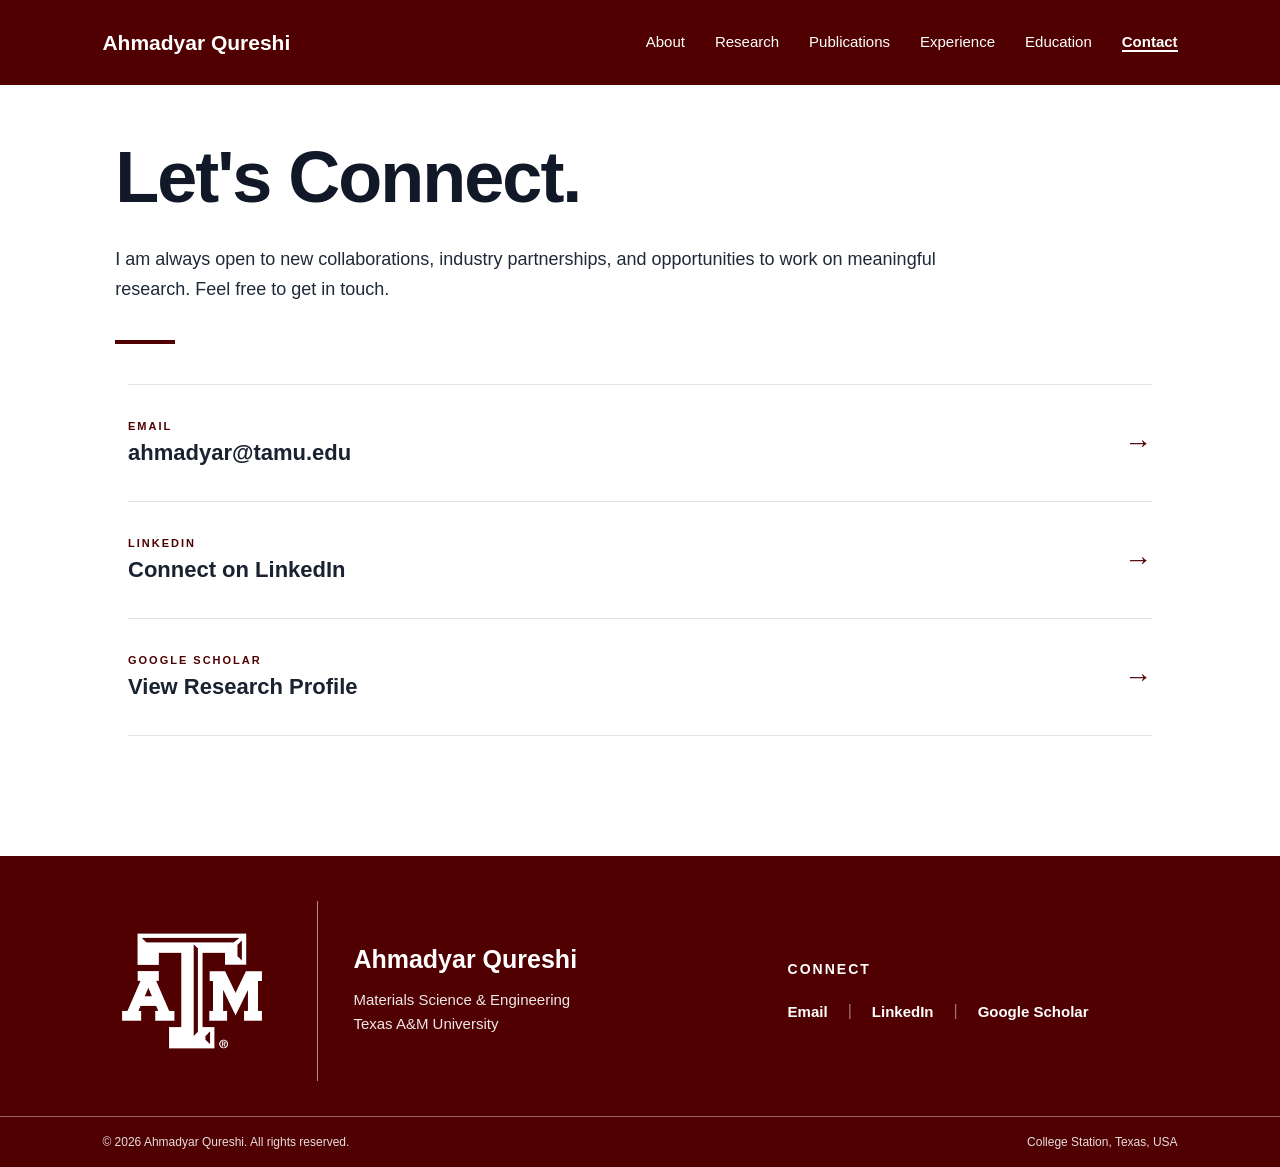
==== commit 5a9797ac: "Add Google Analytics tracking" ====
--- a/contact.html
+++ b/contact.html
@@ -2,6 +2,7 @@
 <html lang="en">
 
 <head>
+    
     <meta charset="UTF-8">
     <meta name="viewport" content="width=device-width, initial-scale=1.0">
 
